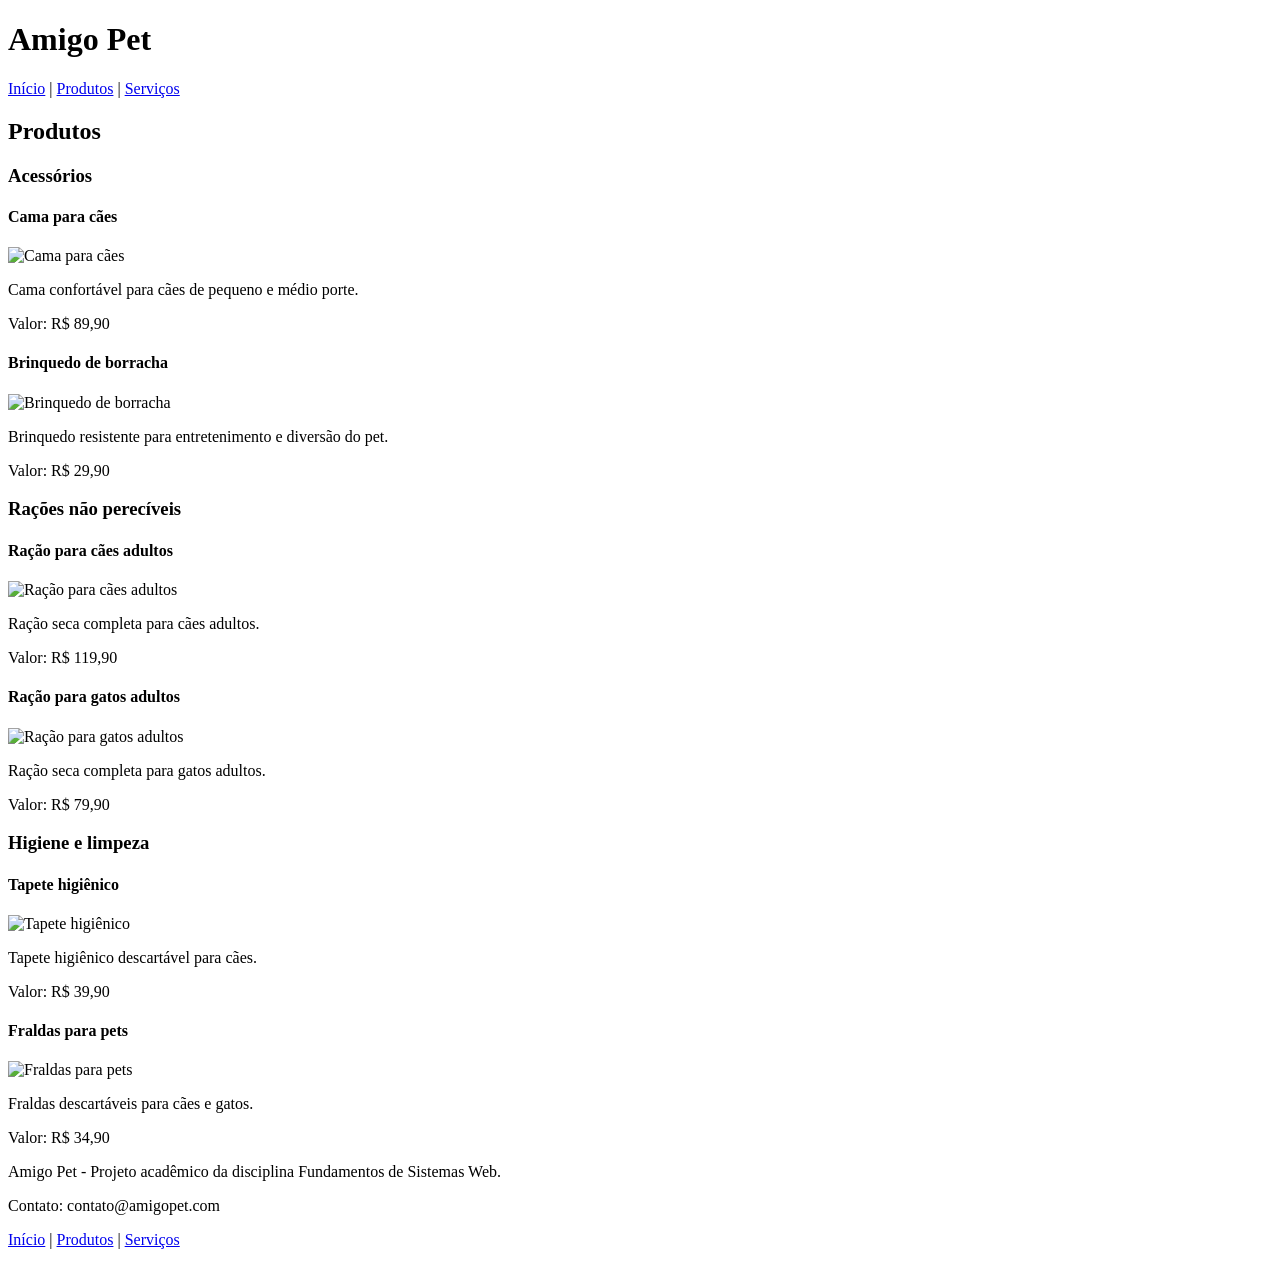
==== produtos.html @ 84dd98a9 "Criação da estrutura inicial do projeto Petshop" ====
<!DOCTYPE html>
<html lang="pt-BR">
<head>
    <meta charset="UTF-8">
    <meta name="viewport" content="width=device-width, initial-scale=1.0">
    <title>Produtos - Amigo Pet</title>
</head>
<body>
    <header>
        <h1>Amigo Pet</h1>
        <nav>
            <a href="index.html">Início</a> |
            <a href="produtos.html">Produtos</a> |
            <a href="servicos.html">Serviços</a>
        </nav>
    </header>

    <main>
        <h2>Produtos</h2>

        <section>
            <h3>Acessórios</h3>
            <article>
                <h4>Cama para cães</h4>
                <img src="https://placehold.co/300x200?text=Cama+para+caes" alt="Cama para cães">
                <p>Cama confortável para cães de pequeno e médio porte.</p>
                <p>Valor: R$ 89,90</p>
            </article>
            <article>
                <h4>Brinquedo de borracha</h4>
                <img src="https://placehold.co/300x200?text=Brinquedo" alt="Brinquedo de borracha">
                <p>Brinquedo resistente para entretenimento e diversão do pet.</p>
                <p>Valor: R$ 29,90</p>
            </article>
        </section>

        <section>
            <h3>Rações não perecíveis</h3>
            <article>
                <h4>Ração para cães adultos</h4>
                <img src="https://placehold.co/300x200?text=Racao+para+caes" alt="Ração para cães adultos">
                <p>Ração seca completa para cães adultos.</p>
                <p>Valor: R$ 119,90</p>
            </article>
            <article>
                <h4>Ração para gatos adultos</h4>
                <img src="https://placehold.co/300x200?text=Racao+para+gatos" alt="Ração para gatos adultos">
                <p>Ração seca completa para gatos adultos.</p>
                <p>Valor: R$ 79,90</p>
            </article>
        </section>

        <section>
            <h3>Higiene e limpeza</h3>
            <article>
                <h4>Tapete higiênico</h4>
                <img src="https://placehold.co/300x200?text=Tapete+higienico" alt="Tapete higiênico">
                <p>Tapete higiênico descartável para cães.</p>
                <p>Valor: R$ 39,90</p>
            </article>
            <article>
                <h4>Fraldas para pets</h4>
                <img src="https://placehold.co/300x200?text=Fraldas+pet" alt="Fraldas para pets">
                <p>Fraldas descartáveis para cães e gatos.</p>
                <p>Valor: R$ 34,90</p>
            </article>
        </section>
    </main>

    <footer>
        <p>Amigo Pet - Projeto acadêmico da disciplina Fundamentos de Sistemas Web.</p>
        <p>Contato: contato@amigopet.com</p>
        <p><a href="index.html">Início</a> | <a href="produtos.html">Produtos</a> | <a href="servicos.html">Serviços</a></p>
    </footer>
</body>
</html>
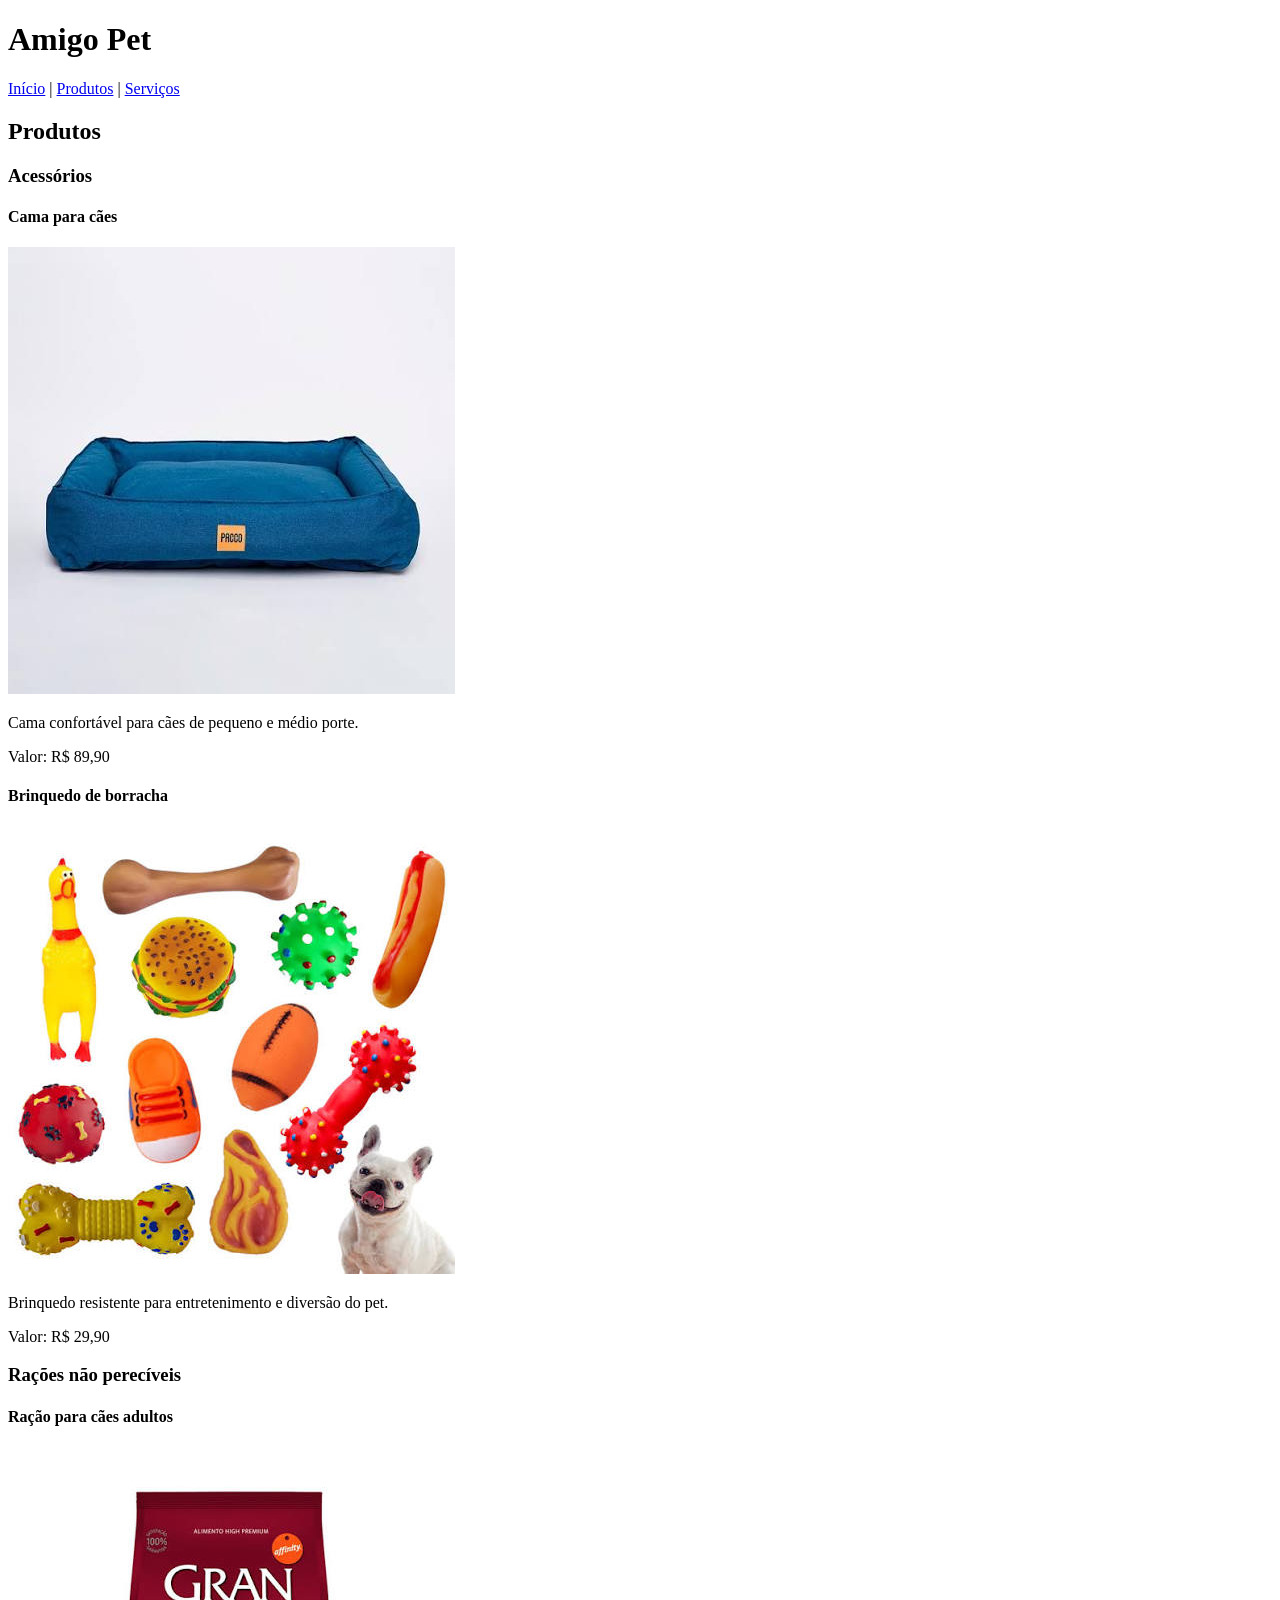
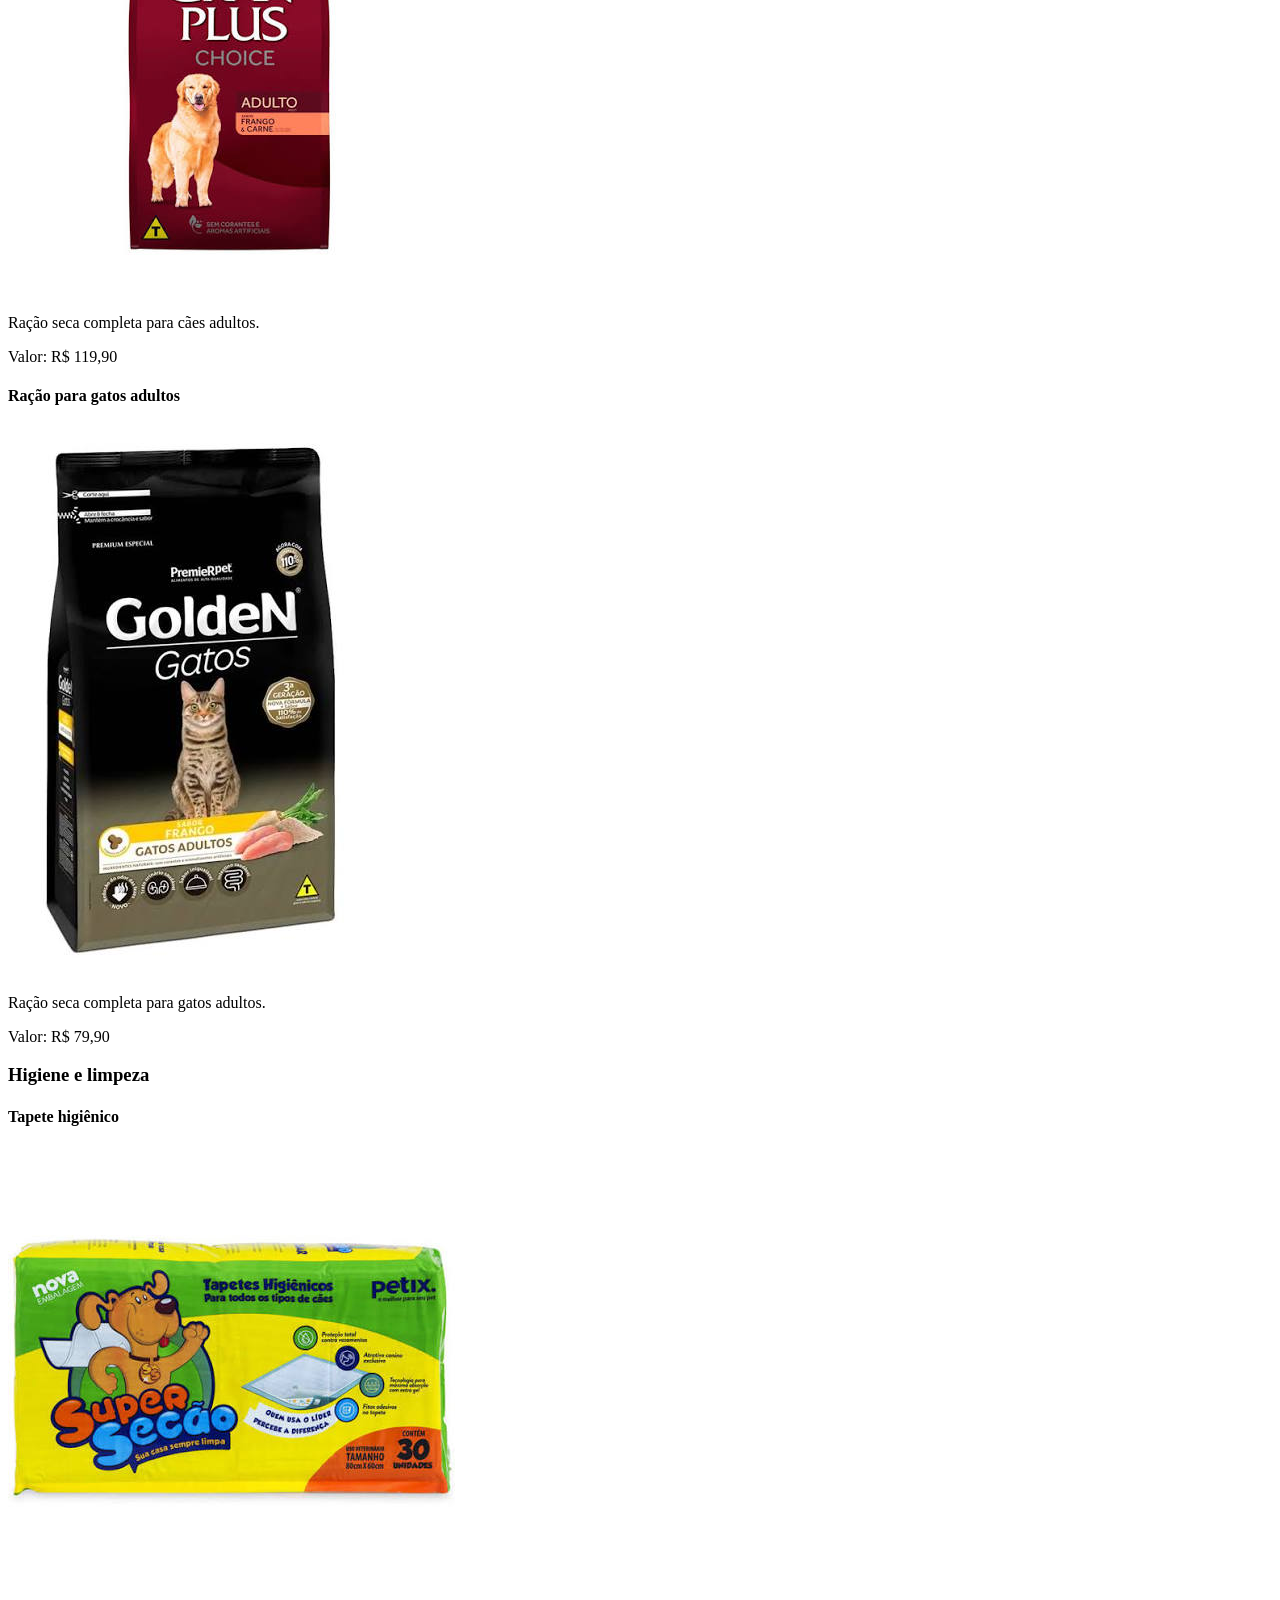
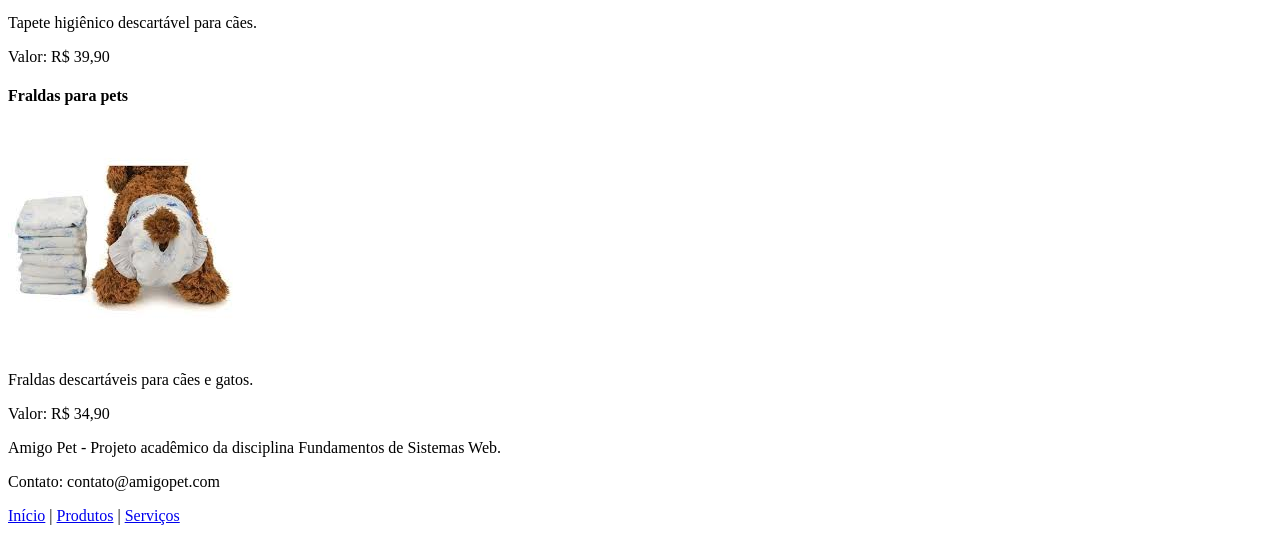
==== commit c025820c: "Update produtos.html" ====
--- a/produtos.html
+++ b/produtos.html
@@ -22,13 +22,13 @@
             <h3>Acessórios</h3>
             <article>
                 <h4>Cama para cães</h4>
-                <img src="https://placehold.co/300x200?text=Cama+para+caes" alt="Cama para cães">
+                <img src="imagens/cama-caes.jpg" alt="Cama para cães">
                 <p>Cama confortável para cães de pequeno e médio porte.</p>
                 <p>Valor: R$ 89,90</p>
             </article>
             <article>
                 <h4>Brinquedo de borracha</h4>
-                <img src="https://placehold.co/300x200?text=Brinquedo" alt="Brinquedo de borracha">
+                <img src="imagens/brinquedo-borracha.jpg" alt="Brinquedo de borracha">
                 <p>Brinquedo resistente para entretenimento e diversão do pet.</p>
                 <p>Valor: R$ 29,90</p>
             </article>
@@ -38,13 +38,13 @@
             <h3>Rações não perecíveis</h3>
             <article>
                 <h4>Ração para cães adultos</h4>
-                <img src="https://placehold.co/300x200?text=Racao+para+caes" alt="Ração para cães adultos">
+                <img src="imagens/racao-caes.jpg" alt="Ração para cães adultos">
                 <p>Ração seca completa para cães adultos.</p>
                 <p>Valor: R$ 119,90</p>
             </article>
             <article>
                 <h4>Ração para gatos adultos</h4>
-                <img src="https://placehold.co/300x200?text=Racao+para+gatos" alt="Ração para gatos adultos">
+                <img src="imagens/racao-gatos.jpg" alt="Ração para gatos adultos">
                 <p>Ração seca completa para gatos adultos.</p>
                 <p>Valor: R$ 79,90</p>
             </article>
@@ -54,13 +54,13 @@
             <h3>Higiene e limpeza</h3>
             <article>
                 <h4>Tapete higiênico</h4>
-                <img src="https://placehold.co/300x200?text=Tapete+higienico" alt="Tapete higiênico">
+                <img src="imagens/tapete-higienico.jpg" alt="Tapete higiênico">
                 <p>Tapete higiênico descartável para cães.</p>
                 <p>Valor: R$ 39,90</p>
             </article>
             <article>
                 <h4>Fraldas para pets</h4>
-                <img src="https://placehold.co/300x200?text=Fraldas+pet" alt="Fraldas para pets">
+                <img src="imagens/fraldas-pets.jpg" alt="Fraldas para pets">
                 <p>Fraldas descartáveis para cães e gatos.</p>
                 <p>Valor: R$ 34,90</p>
             </article>
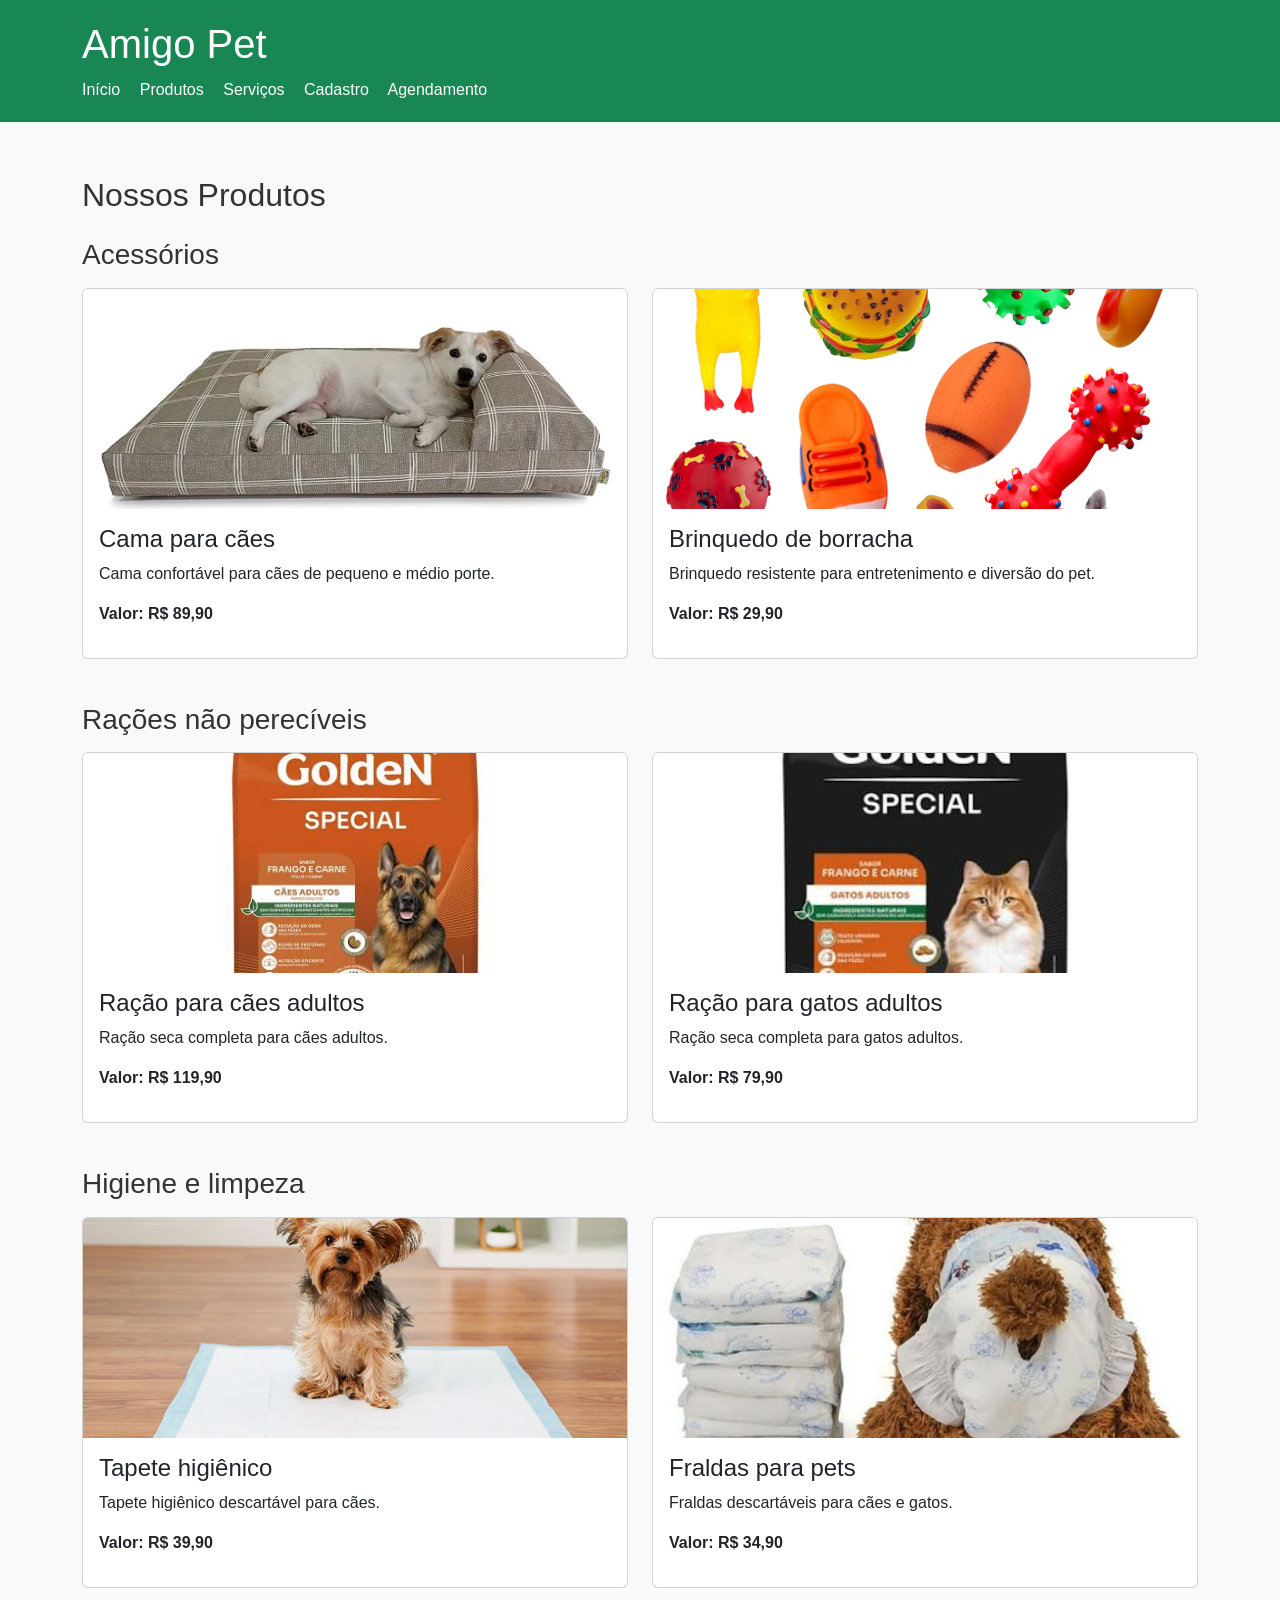
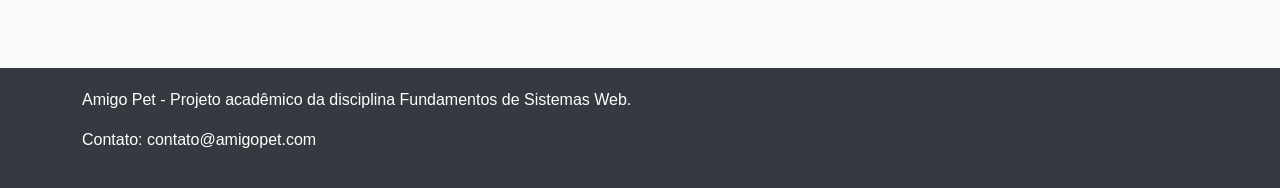
==== commit 8894ea84: "Refactor produtos.html layout and content structure" ====
--- a/produtos.html
+++ b/produtos.html
@@ -1,76 +1,290 @@
 <!DOCTYPE html>
 <html lang="pt-BR">
+
 <head>
     <meta charset="UTF-8">
     <meta name="viewport" content="width=device-width, initial-scale=1.0">
+
     <title>Produtos - Amigo Pet</title>
+
+    <!-- Bootstrap -->
+    <link
+        href="https://cdn.jsdelivr.net/npm/bootstrap@5.3.3/dist/css/bootstrap.min.css"
+        rel="stylesheet">
+
+    <!-- CSS do projeto -->
+    <link rel="stylesheet" href="css/style.css">
 </head>
+
 <body>
+
     <header>
-        <h1>Amigo Pet</h1>
-        <nav>
-            <a href="index.html">Início</a> |
-            <a href="produtos.html">Produtos</a> |
-            <a href="servicos.html">Serviços</a>
-        </nav>
+        <div class="container">
+
+            <h1>Amigo Pet</h1>
+
+            <nav>
+                <a href="index.html">Início</a>
+                <a href="produtos.html">Produtos</a>
+                <a href="servicos.html">Serviços</a>
+                <a href="cadastro.html">Cadastro</a>
+                <a href="agendamento.html">Agendamento</a>
+            </nav>
+
+        </div>
     </header>
 
     <main>
-        <h2>Produtos</h2>
-
-        <section>
-            <h3>Acessórios</h3>
-            <article>
-                <h4>Cama para cães</h4>
-                <img src="imagens/cama-caes.jpg" alt="Cama para cães">
-                <p>Cama confortável para cães de pequeno e médio porte.</p>
-                <p>Valor: R$ 89,90</p>
-            </article>
-            <article>
-                <h4>Brinquedo de borracha</h4>
-                <img src="imagens/brinquedo-borracha.jpg" alt="Brinquedo de borracha">
-                <p>Brinquedo resistente para entretenimento e diversão do pet.</p>
-                <p>Valor: R$ 29,90</p>
-            </article>
-        </section>
-
-        <section>
-            <h3>Rações não perecíveis</h3>
-            <article>
-                <h4>Ração para cães adultos</h4>
-                <img src="imagens/racao-caes.jpg" alt="Ração para cães adultos">
-                <p>Ração seca completa para cães adultos.</p>
-                <p>Valor: R$ 119,90</p>
-            </article>
-            <article>
-                <h4>Ração para gatos adultos</h4>
-                <img src="imagens/racao-gatos.jpg" alt="Ração para gatos adultos">
-                <p>Ração seca completa para gatos adultos.</p>
-                <p>Valor: R$ 79,90</p>
-            </article>
-        </section>
-
-        <section>
-            <h3>Higiene e limpeza</h3>
-            <article>
-                <h4>Tapete higiênico</h4>
-                <img src="imagens/tapete-higienico.jpg" alt="Tapete higiênico">
-                <p>Tapete higiênico descartável para cães.</p>
-                <p>Valor: R$ 39,90</p>
-            </article>
-            <article>
-                <h4>Fraldas para pets</h4>
-                <img src="imagens/fraldas-pets.jpg" alt="Fraldas para pets">
-                <p>Fraldas descartáveis para cães e gatos.</p>
-                <p>Valor: R$ 34,90</p>
-            </article>
-        </section>
+
+        <div class="container">
+
+            <h2 class="mt-4 mb-4">Nossos Produtos</h2>
+
+            <!-- Acessórios -->
+            <section>
+
+                <h3 class="mb-3">Acessórios</h3>
+
+                <div class="row">
+
+                    <div class="col-md-6">
+
+                        <div class="card">
+
+                            <img
+                                src="imagens/cama-caes.jpg"
+                                class="card-img-top"
+                                alt="Cama confortável para cães">
+
+                            <div class="card-body">
+
+                                <h4 class="card-title">
+                                    Cama para cães
+                                </h4>
+
+                                <p class="card-text">
+                                    Cama confortável para cães de pequeno
+                                    e médio porte.
+                                </p>
+
+                                <p>
+                                    <strong>Valor: R$ 89,90</strong>
+                                </p>
+
+                            </div>
+
+                        </div>
+
+                    </div>
+
+
+                    <div class="col-md-6">
+
+                        <div class="card">
+
+                            <img
+                                src="imagens/brinquedo-borracha.jpg"
+                                class="card-img-top"
+                                alt="Brinquedo de borracha para pets">
+
+                            <div class="card-body">
+
+                                <h4 class="card-title">
+                                    Brinquedo de borracha
+                                </h4>
+
+                                <p class="card-text">
+                                    Brinquedo resistente para entretenimento
+                                    e diversão do pet.
+                                </p>
+
+                                <p>
+                                    <strong>Valor: R$ 29,90</strong>
+                                </p>
+
+                            </div>
+
+                        </div>
+
+                    </div>
+
+                </div>
+
+            </section>
+
+
+            <!-- Rações -->
+            <section class="mt-4">
+
+                <h3 class="mb-3">Rações não perecíveis</h3>
+
+                <div class="row">
+
+                    <div class="col-md-6">
+
+                        <div class="card">
+
+                            <img
+                                src="imagens/racao-caes.jpg"
+                                class="card-img-top"
+                                alt="Ração para cães adultos">
+
+                            <div class="card-body">
+
+                                <h4 class="card-title">
+                                    Ração para cães adultos
+                                </h4>
+
+                                <p class="card-text">
+                                    Ração seca completa para cães adultos.
+                                </p>
+
+                                <p>
+                                    <strong>Valor: R$ 119,90</strong>
+                                </p>
+
+                            </div>
+
+                        </div>
+
+                    </div>
+
+
+                    <div class="col-md-6">
+
+                        <div class="card">
+
+                            <img
+                                src="imagens/racao-gatos.jpg"
+                                class="card-img-top"
+                                alt="Ração para gatos adultos">
+
+                            <div class="card-body">
+
+                                <h4 class="card-title">
+                                    Ração para gatos adultos
+                                </h4>
+
+                                <p class="card-text">
+                                    Ração seca completa para gatos adultos.
+                                </p>
+
+                                <p>
+                                    <strong>Valor: R$ 79,90</strong>
+                                </p>
+
+                            </div>
+
+                        </div>
+
+                    </div>
+
+                </div>
+
+            </section>
+
+
+            <!-- Higiene -->
+            <section class="mt-4">
+
+                <h3 class="mb-3">Higiene e limpeza</h3>
+
+                <div class="row">
+
+                    <div class="col-md-6">
+
+                        <div class="card">
+
+                            <img
+                                src="imagens/tapete-higienico.jpg"
+                                class="card-img-top"
+                                alt="Tapete higiênico para cães">
+
+                            <div class="card-body">
+
+                                <h4 class="card-title">
+                                    Tapete higiênico
+                                </h4>
+
+                                <p class="card-text">
+                                    Tapete higiênico descartável para cães.
+                                </p>
+
+                                <p>
+                                    <strong>Valor: R$ 39,90</strong>
+                                </p>
+
+                            </div>
+
+                        </div>
+
+                    </div>
+
+
+                    <div class="col-md-6">
+
+                        <div class="card">
+
+                            <img
+                                src="imagens/fraldas-pets.jpg"
+                                class="card-img-top"
+                                alt="Fraldas descartáveis para pets">
+
+                            <div class="card-body">
+
+                                <h4 class="card-title">
+                                    Fraldas para pets
+                                </h4>
+
+                                <p class="card-text">
+                                    Fraldas descartáveis para cães e gatos.
+                                </p>
+
+                                <p>
+                                    <strong>Valor: R$ 34,90</strong>
+                                </p>
+
+                            </div>
+
+                        </div>
+
+                    </div>
+
+                </div>
+
+            </section>
+
+        </div>
+
     </main>
 
+
     <footer>
-        <p>Amigo Pet - Projeto acadêmico da disciplina Fundamentos de Sistemas Web.</p>
-        <p>Contato: contato@amigopet.com</p>
-        <p><a href="index.html">Início</a> | <a href="produtos.html">Produtos</a> | <a href="servicos.html">Serviços</a></p>
+
+        <div class="container">
+
+            <p>
+                Amigo Pet - Projeto acadêmico da disciplina
+                Fundamentos de Sistemas Web.
+            </p>
+
+            <p>
+                Contato: contato@amigopet.com
+            </p>
+
+        </div>
+
     </footer>
+
+
+    <!-- Bootstrap JavaScript -->
+    <script
+        src="https://cdn.jsdelivr.net/npm/bootstrap@5.3.3/dist/js/bootstrap.bundle.min.js">
+    </script>
+
+    <!-- JavaScript do projeto -->
+    <script src="js/script.js"></script>
+
 </body>
+
 </html>
--- a/css/style.css
+++ b/css/style.css
@@ -0,0 +1,60 @@
+body {
+    font-family: Arial, sans-serif;
+    background-color: #f8f9fa;
+    color: #333;
+}
+
+header {
+    background-color: #198754;
+    color: white;
+    padding: 20px;
+}
+
+header h1 {
+    margin-bottom: 10px;
+}
+
+nav a {
+    color: white;
+    text-decoration: none;
+    margin-right: 15px;
+}
+
+nav a:hover {
+    text-decoration: underline;
+}
+
+main {
+    padding: 30px;
+}
+
+footer {
+    background-color: #343a40;
+    color: white;
+    padding: 20px;
+    margin-top: 30px;
+}
+
+.card {
+    margin-bottom: 20px;
+}
+
+.card img {
+    height: 220px;
+    object-fit: cover;
+}
+
+.formulario {
+    max-width: 800px;
+    margin: auto;
+}
+
+.carousel-item img {
+    width: 100%;
+    height: 350px;
+    object-fit: cover;
+}
+
+.botao-principal {
+    margin-top: 15px;
+}
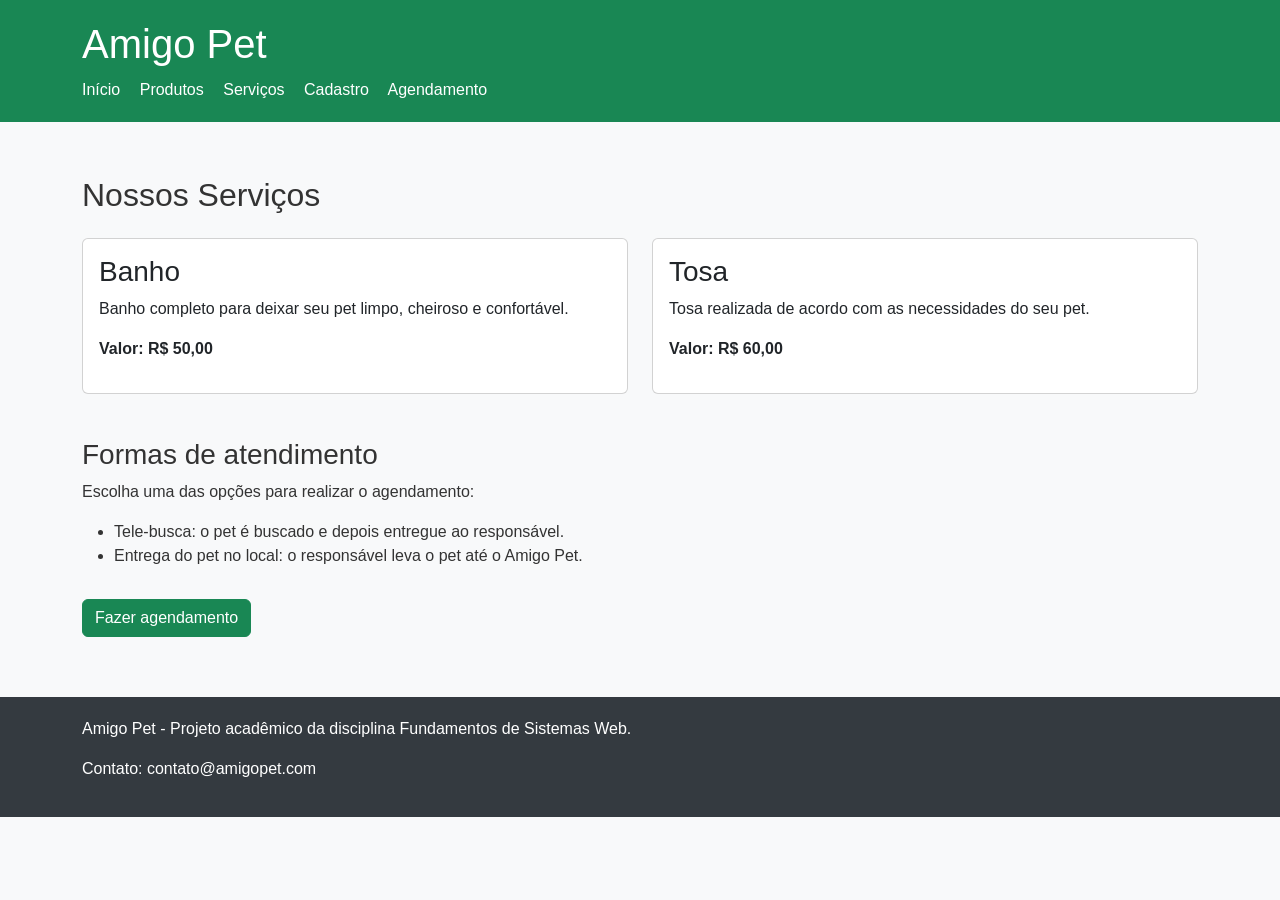
==== commit e75158a2: "Change title and headings from 'Produtos' to 'Serviços'" ====
--- a/produtos.html
+++ b/produtos.html
@@ -5,7 +5,7 @@
     <meta charset="UTF-8">
     <meta name="viewport" content="width=device-width, initial-scale=1.0">
 
-    <title>Produtos - Amigo Pet</title>
+    <title>Serviços - Amigo Pet</title>
 
     <!-- Bootstrap -->
     <link
@@ -38,71 +38,29 @@
 
         <div class="container">
 
-            <h2 class="mt-4 mb-4">Nossos Produtos</h2>
+            <h2 class="mt-4 mb-4">Nossos Serviços</h2>
 
-            <!-- Acessórios -->
-            <section>
+            <div class="row">
 
-                <h3 class="mb-3">Acessórios</h3>
+                <!-- Serviço de banho -->
+                <div class="col-md-6">
 
-                <div class="row">
+                    <div class="card">
 
-                    <div class="col-md-6">
+                        <div class="card-body">
 
-                        <div class="card">
+                            <h3 class="card-title">
+                                Banho
+                            </h3>
 
-                            <img
-                                src="imagens/cama-caes.jpg"
-                                class="card-img-top"
-                                alt="Cama confortável para cães">
+                            <p class="card-text">
+                                Banho completo para deixar seu pet
+                                limpo, cheiroso e confortável.
+                            </p>
 
-                            <div class="card-body">
-
-                                <h4 class="card-title">
-                                    Cama para cães
-                                </h4>
-
-                                <p class="card-text">
-                                    Cama confortável para cães de pequeno
-                                    e médio porte.
-                                </p>
-
-                                <p>
-                                    <strong>Valor: R$ 89,90</strong>
-                                </p>
-
-                            </div>
-
-                        </div>
-
-                    </div>
-
-
-                    <div class="col-md-6">
-
-                        <div class="card">
-
-                            <img
-                                src="imagens/brinquedo-borracha.jpg"
-                                class="card-img-top"
-                                alt="Brinquedo de borracha para pets">
-
-                            <div class="card-body">
-
-                                <h4 class="card-title">
-                                    Brinquedo de borracha
-                                </h4>
-
-                                <p class="card-text">
-                                    Brinquedo resistente para entretenimento
-                                    e diversão do pet.
-                                </p>
-
-                                <p>
-                                    <strong>Valor: R$ 29,90</strong>
-                                </p>
-
-                            </div>
+                            <p>
+                                <strong>Valor: R$ 50,00</strong>
+                            </p>
 
                         </div>
 
@@ -110,70 +68,25 @@
 
                 </div>
 
-            </section>
+                <!-- Serviço de tosa -->
+                <div class="col-md-6">
 
+                    <div class="card">
 
-            <!-- Rações -->
-            <section class="mt-4">
+                        <div class="card-body">
 
-                <h3 class="mb-3">Rações não perecíveis</h3>
+                            <h3 class="card-title">
+                                Tosa
+                            </h3>
 
-                <div class="row">
+                            <p class="card-text">
+                                Tosa realizada de acordo com as
+                                necessidades do seu pet.
+                            </p>
 
-                    <div class="col-md-6">
-
-                        <div class="card">
-
-                            <img
-                                src="imagens/racao-caes.jpg"
-                                class="card-img-top"
-                                alt="Ração para cães adultos">
-
-                            <div class="card-body">
-
-                                <h4 class="card-title">
-                                    Ração para cães adultos
-                                </h4>
-
-                                <p class="card-text">
-                                    Ração seca completa para cães adultos.
-                                </p>
-
-                                <p>
-                                    <strong>Valor: R$ 119,90</strong>
-                                </p>
-
-                            </div>
-
-                        </div>
-
-                    </div>
-
-
-                    <div class="col-md-6">
-
-                        <div class="card">
-
-                            <img
-                                src="imagens/racao-gatos.jpg"
-                                class="card-img-top"
-                                alt="Ração para gatos adultos">
-
-                            <div class="card-body">
-
-                                <h4 class="card-title">
-                                    Ração para gatos adultos
-                                </h4>
-
-                                <p class="card-text">
-                                    Ração seca completa para gatos adultos.
-                                </p>
-
-                                <p>
-                                    <strong>Valor: R$ 79,90</strong>
-                                </p>
-
-                            </div>
+                            <p>
+                                <strong>Valor: R$ 60,00</strong>
+                            </p>
 
                         </div>
 
@@ -181,76 +94,41 @@
 
                 </div>
 
-            </section>
+            </div>
 
 
-            <!-- Higiene -->
+            <!-- Formas de atendimento -->
             <section class="mt-4">
 
-                <h3 class="mb-3">Higiene e limpeza</h3>
+                <h3>
+                    Formas de atendimento
+                </h3>
 
-                <div class="row">
+                <p>
+                    Escolha uma das opções para realizar o agendamento:
+                </p>
 
-                    <div class="col-md-6">
+                <ul>
 
-                        <div class="card">
+                    <li>
+                        Tele-busca: o pet é buscado e depois entregue
+                        ao responsável.
+                    </li>
 
-                            <img
-                                src="imagens/tapete-higienico.jpg"
-                                class="card-img-top"
-                                alt="Tapete higiênico para cães">
+                    <li>
+                        Entrega do pet no local: o responsável leva
+                        o pet até o Amigo Pet.
+                    </li>
 
-                            <div class="card-body">
+                </ul>
 
-                                <h4 class="card-title">
-                                    Tapete higiênico
-                                </h4>
+                <a
+                    href="agendamento.html"
+                    class="btn btn-success botao-principal">
 
-                                <p class="card-text">
-                                    Tapete higiênico descartável para cães.
-                                </p>
+                    Fazer agendamento
 
-                                <p>
-                                    <strong>Valor: R$ 39,90</strong>
-                                </p>
-
-                            </div>
-
-                        </div>
-
-                    </div>
-
-
-                    <div class="col-md-6">
-
-                        <div class="card">
-
-                            <img
-                                src="imagens/fraldas-pets.jpg"
-                                class="card-img-top"
-                                alt="Fraldas descartáveis para pets">
-
-                            <div class="card-body">
-
-                                <h4 class="card-title">
-                                    Fraldas para pets
-                                </h4>
-
-                                <p class="card-text">
-                                    Fraldas descartáveis para cães e gatos.
-                                </p>
-
-                                <p>
-                                    <strong>Valor: R$ 34,90</strong>
-                                </p>
-
-                            </div>
-
-                        </div>
-
-                    </div>
-
-                </div>
+                </a>
 
             </section>
 
@@ -277,12 +155,10 @@
     </footer>
 
 
-    <!-- Bootstrap JavaScript -->
     <script
         src="https://cdn.jsdelivr.net/npm/bootstrap@5.3.3/dist/js/bootstrap.bundle.min.js">
     </script>
 
-    <!-- JavaScript do projeto -->
     <script src="js/script.js"></script>
 
 </body>
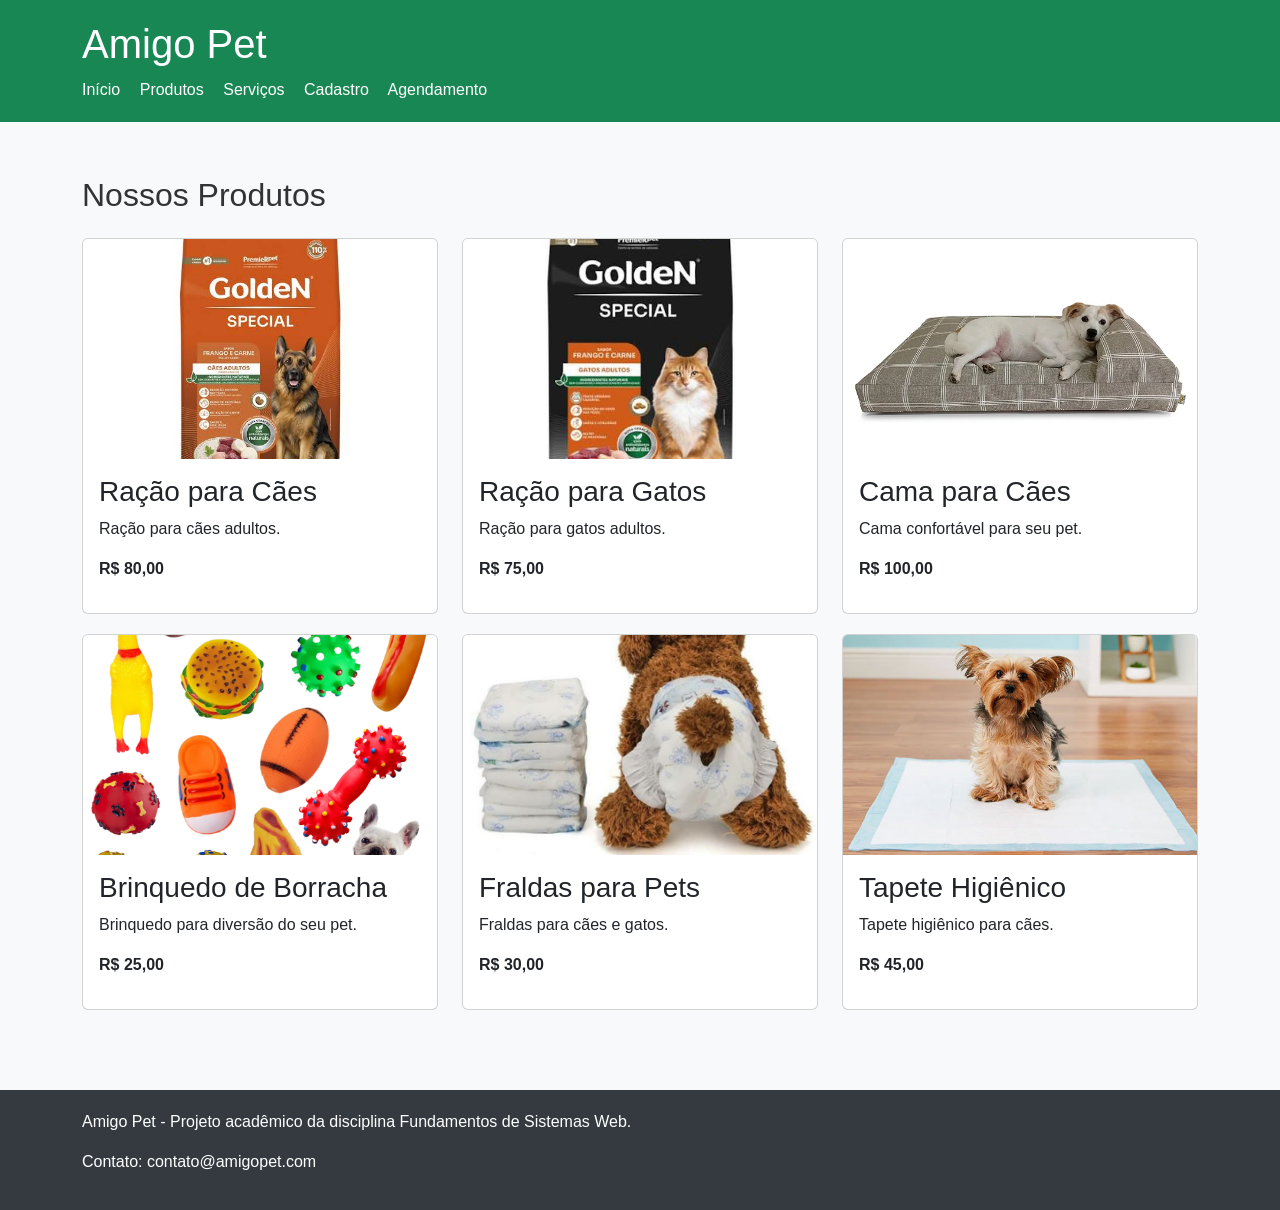
==== commit d7626c3b: "Change page title and update service to product details" ====
--- a/produtos.html
+++ b/produtos.html
@@ -5,14 +5,12 @@
     <meta charset="UTF-8">
     <meta name="viewport" content="width=device-width, initial-scale=1.0">
 
-    <title>Serviços - Amigo Pet</title>
-
-    <!-- Bootstrap -->
+    <title>Produtos - Amigo Pet</title>
+
     <link
         href="https://cdn.jsdelivr.net/npm/bootstrap@5.3.3/dist/css/bootstrap.min.css"
         rel="stylesheet">
 
-    <!-- CSS do projeto -->
     <link rel="stylesheet" href="css/style.css">
 </head>
 
@@ -38,54 +36,176 @@
 
         <div class="container">
 
-            <h2 class="mt-4 mb-4">Nossos Serviços</h2>
+            <h2 class="mt-4 mb-4">Nossos Produtos</h2>
 
             <div class="row">
 
-                <!-- Serviço de banho -->
-                <div class="col-md-6">
-
-                    <div class="card">
-
-                        <div class="card-body">
-
-                            <h3 class="card-title">
-                                Banho
-                            </h3>
-
-                            <p class="card-text">
-                                Banho completo para deixar seu pet
-                                limpo, cheiroso e confortável.
-                            </p>
-
-                            <p>
-                                <strong>Valor: R$ 50,00</strong>
-                            </p>
-
-                        </div>
-
-                    </div>
-
-                </div>
-
-                <!-- Serviço de tosa -->
-                <div class="col-md-6">
-
-                    <div class="card">
-
-                        <div class="card-body">
-
-                            <h3 class="card-title">
-                                Tosa
-                            </h3>
-
-                            <p class="card-text">
-                                Tosa realizada de acordo com as
-                                necessidades do seu pet.
-                            </p>
-
-                            <p>
-                                <strong>Valor: R$ 60,00</strong>
+                <div class="col-md-4">
+
+                    <div class="card">
+
+                        <img
+                            src="imagens/racao-caes.jpg"
+                            class="card-img-top"
+                            alt="Ração para cães">
+
+                        <div class="card-body">
+
+                            <h3 class="card-title">
+                                Ração para Cães
+                            </h3>
+
+                            <p class="card-text">
+                                Ração para cães adultos.
+                            </p>
+
+                            <p>
+                                <strong>R$ 80,00</strong>
+                            </p>
+
+                        </div>
+
+                    </div>
+
+                </div>
+
+                <div class="col-md-4">
+
+                    <div class="card">
+
+                        <img
+                            src="imagens/racao-gatos.jpg"
+                            class="card-img-top"
+                            alt="Ração para gatos">
+
+                        <div class="card-body">
+
+                            <h3 class="card-title">
+                                Ração para Gatos
+                            </h3>
+
+                            <p class="card-text">
+                                Ração para gatos adultos.
+                            </p>
+
+                            <p>
+                                <strong>R$ 75,00</strong>
+                            </p>
+
+                        </div>
+
+                    </div>
+
+                </div>
+
+                <div class="col-md-4">
+
+                    <div class="card">
+
+                        <img
+                            src="imagens/cama-caes.jpg"
+                            class="card-img-top"
+                            alt="Cama para cães">
+
+                        <div class="card-body">
+
+                            <h3 class="card-title">
+                                Cama para Cães
+                            </h3>
+
+                            <p class="card-text">
+                                Cama confortável para seu pet.
+                            </p>
+
+                            <p>
+                                <strong>R$ 100,00</strong>
+                            </p>
+
+                        </div>
+
+                    </div>
+
+                </div>
+
+                <div class="col-md-4">
+
+                    <div class="card">
+
+                        <img
+                            src="imagens/brinquedo-borracha.jpg"
+                            class="card-img-top"
+                            alt="Brinquedo de borracha para pets">
+
+                        <div class="card-body">
+
+                            <h3 class="card-title">
+                                Brinquedo de Borracha
+                            </h3>
+
+                            <p class="card-text">
+                                Brinquedo para diversão do seu pet.
+                            </p>
+
+                            <p>
+                                <strong>R$ 25,00</strong>
+                            </p>
+
+                        </div>
+
+                    </div>
+
+                </div>
+
+                <div class="col-md-4">
+
+                    <div class="card">
+
+                        <img
+                            src="imagens/fraldas-pets.jpg"
+                            class="card-img-top"
+                            alt="Fraldas para pets">
+
+                        <div class="card-body">
+
+                            <h3 class="card-title">
+                                Fraldas para Pets
+                            </h3>
+
+                            <p class="card-text">
+                                Fraldas para cães e gatos.
+                            </p>
+
+                            <p>
+                                <strong>R$ 30,00</strong>
+                            </p>
+
+                        </div>
+
+                    </div>
+
+                </div>
+
+                <div class="col-md-4">
+
+                    <div class="card">
+
+                        <img
+                            src="imagens/tapete-higienico.jpg"
+                            class="card-img-top"
+                            alt="Tapete higiênico para pets">
+
+                        <div class="card-body">
+
+                            <h3 class="card-title">
+                                Tapete Higiênico
+                            </h3>
+
+                            <p class="card-text">
+                                Tapete higiênico para cães.
+                            </p>
+
+                            <p>
+                                <strong>R$ 45,00</strong>
                             </p>
 
                         </div>
@@ -96,46 +216,9 @@
 
             </div>
 
-
-            <!-- Formas de atendimento -->
-            <section class="mt-4">
-
-                <h3>
-                    Formas de atendimento
-                </h3>
-
-                <p>
-                    Escolha uma das opções para realizar o agendamento:
-                </p>
-
-                <ul>
-
-                    <li>
-                        Tele-busca: o pet é buscado e depois entregue
-                        ao responsável.
-                    </li>
-
-                    <li>
-                        Entrega do pet no local: o responsável leva
-                        o pet até o Amigo Pet.
-                    </li>
-
-                </ul>
-
-                <a
-                    href="agendamento.html"
-                    class="btn btn-success botao-principal">
-
-                    Fazer agendamento
-
-                </a>
-
-            </section>
-
         </div>
 
     </main>
-
 
     <footer>
 
@@ -154,7 +237,6 @@
 
     </footer>
 
-
     <script
         src="https://cdn.jsdelivr.net/npm/bootstrap@5.3.3/dist/js/bootstrap.bundle.min.js">
     </script>
